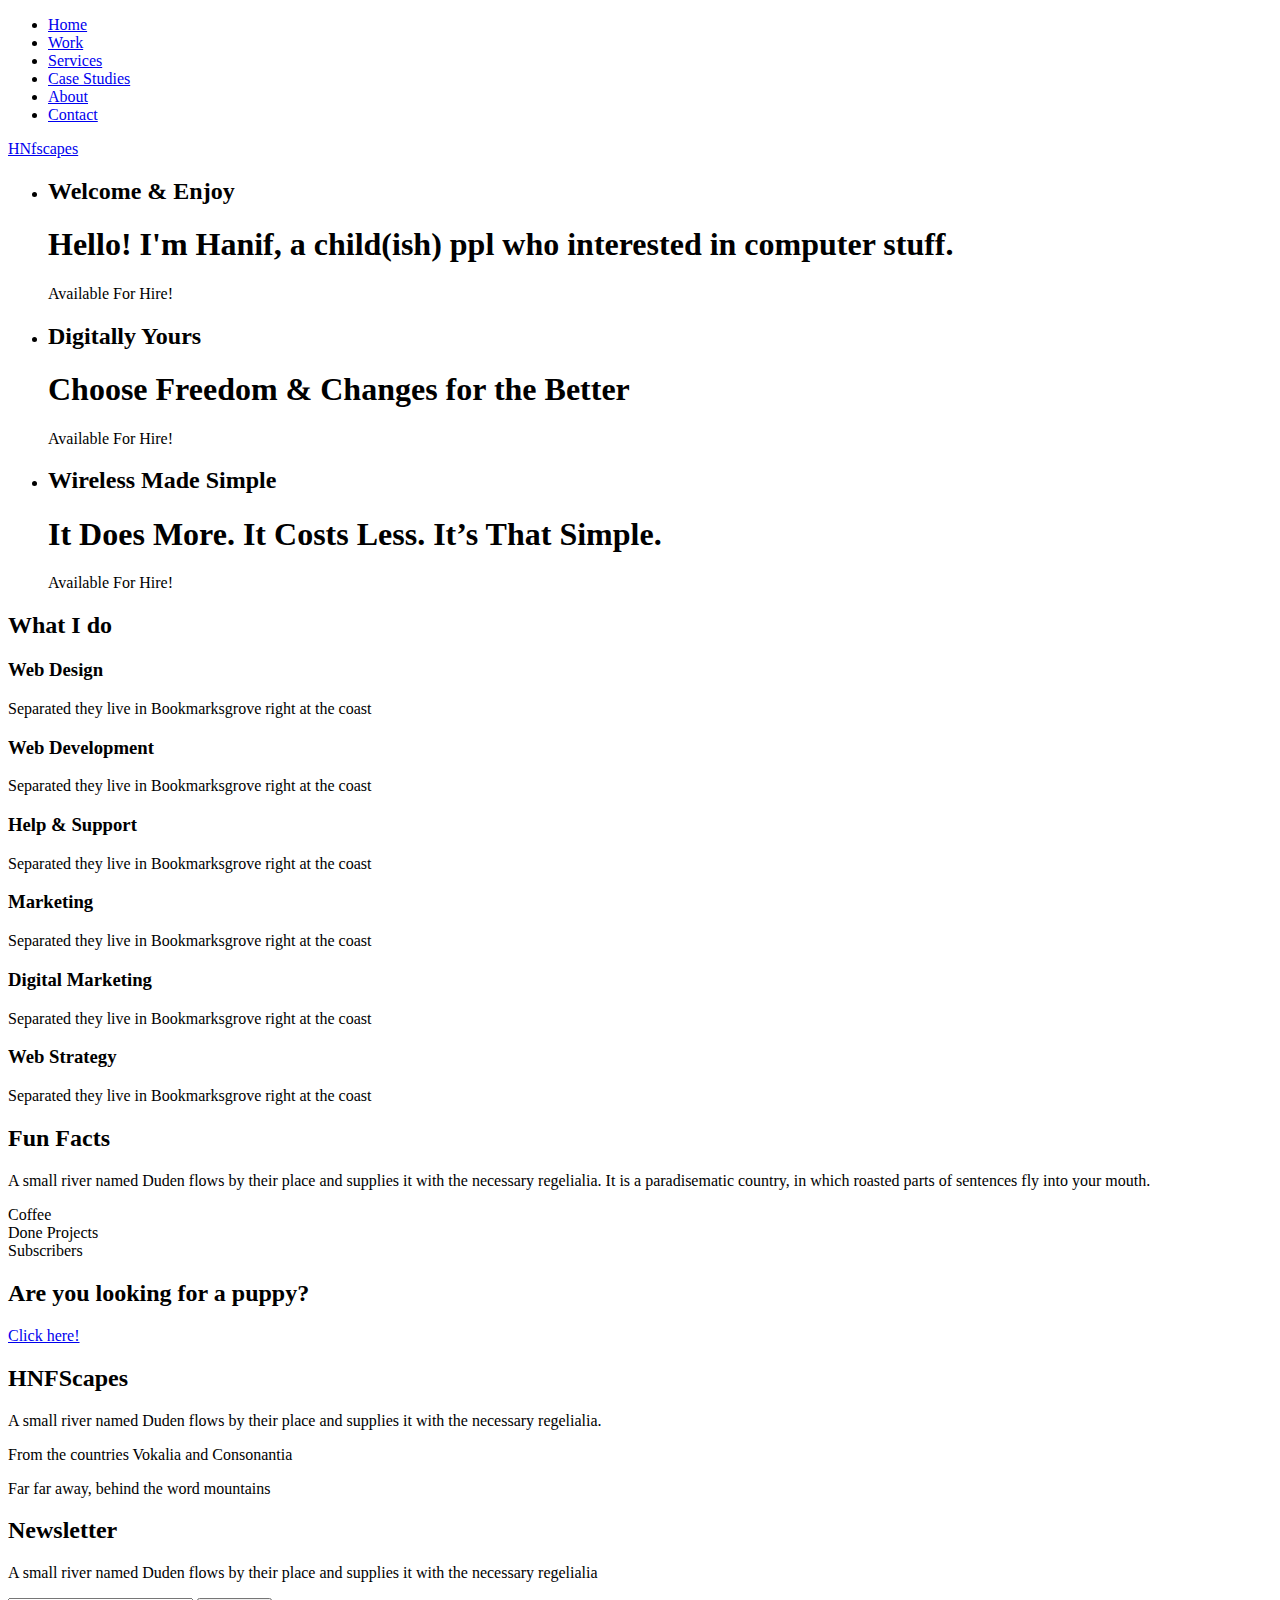
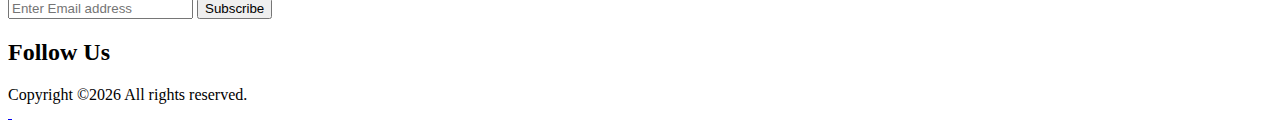
==== index.html @ 344402d0 "Add files via upload" ====
<!DOCTYPE HTML>
<html>
	<head>
	<meta charset="utf-8">
	<meta http-equiv="X-UA-Compatible" content="IE=edge">
	<title>hnfscapes.</title>
	<meta name="viewport" content="width=device-width, initial-scale=1">
	<meta name="description" content="" />
	<meta name="keywords" content="" />
	<meta name="author" content="" />

  <!-- Facebook and Twitter integration -->
	<meta property="og:title" content=""/>
	<meta property="og:image" content=""/>
	<meta property="og:url" content=""/>
	<meta property="og:site_name" content=""/>
	<meta property="og:description" content=""/>
	<meta name="twitter:title" content="" />
	<meta name="twitter:image" content="" />
	<meta name="twitter:url" content="" />
	<meta name="twitter:card" content="" />

	<!-- Place favicon.ico and apple-touch-icon.png in the root directory -->
	<link rel="shortcut icon" href="favicon.ico">

	<link href="https://fonts.googleapis.com/css?family=Inconsolata:400,700" rel="stylesheet">
	
	<!-- Animate.css -->
	<link rel="stylesheet" href="css/animate.css">
	<!-- Icomoon Icon Fonts-->
	<link rel="stylesheet" href="css/icomoon.css">
	<!-- Bootstrap  -->
	<link rel="stylesheet" href="css/bootstrap.css">
	<!-- Flexslider  -->
	<link rel="stylesheet" href="css/flexslider.css">
	<!-- Flexslider  -->
	<link rel="stylesheet" href="css/flexslider.css">
	<!-- Owl Carousel -->
	<link rel="stylesheet" href="css/owl.carousel.min.css">
	<link rel="stylesheet" href="css/owl.theme.default.min.css">

	<link rel="stylesheet" href="css/style.css">


	<!-- Modernizr JS -->
	<script src="js/modernizr-2.6.2.min.js"></script>
	<!-- FOR IE9 below -->
	<!--[if lt IE 9]>
	<script src="js/respond.min.js"></script>
	<![endif]-->

	</head>
	<body>

	<nav id="colorlib-main-nav" role="navigation">
		<a href="#" class="js-colorlib-nav-toggle colorlib-nav-toggle active"><i></i></a>
		<div class="js-fullheight colorlib-table">
			<div class="colorlib-table-cell js-fullheight">
				<ul>
					<li><a href="index.html">Home</a></li>
					<li><a href="work.html">Work</a></li>
					<li><a href="services.html">Services</a></li>
					<li><a href="blog.html">Case Studies</a></li>
					<li><a href="about.html">About</a></li>
					<li><a href="contact.html">Contact</a></li>
				</ul>
			</div>
		</div>
	</nav>
	
	<div id="colorlib-page">
		<header>
			<div class="container">
				<div class="row">
					<div class="col-md-12">
						<div class="colorlib-navbar-brand">
							<a class="colorlib-logo" href="index.html">HNfscapes</a>
						</div>
						<a href="#" class="js-colorlib-nav-toggle colorlib-nav-toggle"><i></i></a>
					</div>
				</div>
			</div>
		</header>
		<aside id="colorlib-hero">
			<div class="flexslider">
				<ul class="slides">
			   	<li style="background-image: url(images/img_bg_1.jpg);">
			   		<div class="overlay"></div>
			   		<div class="container">
			   			<div class="row">
				   			<div class="col-md-8 col-sm-12 col-md-offset-2 col-md-pull-2 slider-text">
				   				<div class="slider-text-inner">
				   					<h2>Welcome &amp; Enjoy</h2>
				   					<h1>Hello! I'm Hanif, 
										a child(ish) ppl who interested in computer stuff.</h1>
										<p><a class="btn btn-primary btn-learn">Available For Hire!</a></p>
				   				</div>
				   			</div>
				   		</div>
			   		</div>
			   	</li>
			   	<li style="background-image: url(images/img_bg_2.jpg);">
			   		<div class="overlay"></div>
			   		<div class="container">
			   			<div class="row">
				   			<div class="col-md-8 col-sm-12 col-md-offset-2 col-md-pull-2 slider-text">
				   				<div class="slider-text-inner">
				   					<h2>Digitally Yours</h2>
				   					<h1>Choose Freedom &amp; Changes for the Better</h1>
										<p><a class="btn btn-primary btn-learn">Available For Hire!</a></p>
				   				</div>
				   			</div>
				   		</div>
			   		</div>
			   	</li>
			   	<li style="background-image: url(images/img_bg_3.jpg);">
			   		<div class="overlay"></div>
			   		<div class="container">
			   			<div class="row">
				   			<div class="col-md-8 col-sm-12 col-md-offset-2 col-md-pull-2 slider-text">
				   				<div class="slider-text-inner">
				   					<h2>Wireless Made Simple</h2>
				   					<h1>It Does More. It Costs Less. It’s That Simple.</h1>
										<p><a class="btn btn-primary btn-learn">Available For Hire!</a></p>
				   				</div>
				   			</div>
				   		</div>
			   		</div>
			   	</li>
			  	</ul>
		  	</div>
		</aside>
		<div id="colorlib-services">
			<div class="container">
				<div class="row">
					<div class="col-md-8 col-md-offset-2 text-center animate-box intro-heading">
						<h2>What I do</h2>
					</div>
				</div>
				<div class="row">
					<div class="col-md-4 animate-box">
						<div class="services">
							<span class="icon"><i class="icon-pen3"></i></span>
							<div class="desc">
								<h3>Web Design</h3>
								<p>Separated they live in Bookmarksgrove right at the coast</p>
							</div>
						</div>
					</div>
					<div class="col-md-4 animate-box">
						<div class="services">
							<span class="icon"><i class="icon-diamond"></i></span>
							<div class="desc">
								<h3>Web Development</h3>
								<p>Separated they live in Bookmarksgrove right at the coast</p>
							</div>
						</div>
					</div>
					<div class="col-md-4 animate-box">
						<div class="services">
							<span class="icon"><i class="icon-paperplane"></i></span>
							<div class="desc">
								<h3>Help &amp; Support</h3>
								<p>Separated they live in Bookmarksgrove right at the coast</p>
							</div>
						</div>
					</div>
				</div>
				<div class="row">
					<div class="col-md-4 animate-box">
						<div class="services">
							<span class="icon"><i class="icon-params"></i></span>
							<div class="desc">
								<h3>Marketing</h3>
								<p>Separated they live in Bookmarksgrove right at the coast</p>
							</div>
						</div>
					</div>
					<div class="col-md-4 animate-box">
						<div class="services">
							<span class="icon"><i class="icon-photo"></i></span>
							<div class="desc">
								<h3>Digital Marketing</h3>
								<p>Separated they live in Bookmarksgrove right at the coast</p>
							</div>
						</div>
					</div>
					<div class="col-md-4 animate-box">
						<div class="services">
							<span class="icon"><i class="icon-bulb"></i></span>
							<div class="desc">
								<h3>Web Strategy</h3>
								<p>Separated they live in Bookmarksgrove right at the coast</p>
							</div>
						</div>
					</div>
				</div>
			</div>
		</div>
<div id="colorlib-counter" class="colorlib-counters">
	  <div class="container">
				<div class="row">
					<div class="col-md-8 col-md-offset-2 text-center animate-box intro-heading">
						<h2>Fun Facts</h2>
						<p>A small river named Duden flows by their place and supplies it with the necessary regelialia. It is a paradisematic country, in which roasted parts of sentences fly into your mouth.</p>
					</div>
				</div>
				<div class="row animate-box">
					<div class="col-md-10 col-md-offset-1">
						<div class="row">
							<div class="col-md-4 text-center">
								<span class="colorlib-counter js-counter" data-from="0" data-to="234" data-speed="5000" data-refresh-interval="50"></span>
								<span class="colorlib-counter-label">Coffee</span>
							</div>
							<div class="col-md-4 text-center">
								<span class="colorlib-counter js-counter" data-from="0" data-to="599" data-speed="5000" data-refresh-interval="50"></span>
								<span class="colorlib-counter-label">Done Projects</span>
							</div>
							<div class="col-md-4 text-center">
								<span class="colorlib-counter js-counter" data-from="0" data-to="1958" data-speed="5000" data-refresh-interval="50"></span>
								<span class="colorlib-counter-label">Subscribers</span>
							</div>
						</div>
					</div>
				</div>
			</div>
		</div>
<div id="colorlib-hire">
	  <div class="container">
				<div class="row">
					<div class="col-md-10 col-md-offset-1 col-md-pull-1 animate-box">
						<h2 class="heading">Are you looking for a puppy?</h2>
						<p><a href="#" class="btn btn-primary btn-lg">Click here!</a></p>
					</div>
				</div>
			</div>
		</div>

		<footer>
			<div id="footer">
				<div class="container">
					<div class="row">
						<div class="col-md-4 col-pb-sm">
							<div class="row">
								<div class="col-md-10">
									<h2>HNFScapes</h2>
									<p>A small river named Duden flows by their place and supplies it with the necessary regelialia.</p>
									<div class="row">
										<div class="col-md-6">
											<p>From the countries Vokalia and Consonantia</p>
										</div>
										<div class="col-md-6">
											<p>Far far away, behind the word mountains</p>
										</div>
									</div>
								</div>
							</div>
						</div>
						<div class="col-md-4 col-pb-sm">
							<h2>Newsletter</h2>
							<p>A small river named Duden flows by their place and supplies it with the necessary regelialia</p>
							<div class="subscribe text-center">
								<div class="form-group">
									<input type="text" class="form-control text-center" placeholder="Enter Email address">
									<input type="submit" value="Subscribe" class="btn btn-primary btn-custom">
								</div>
							</div>
						</div>
						<div class="col-md-4 col-pb-sm right-display">
							<h2>Follow Us</h2>
						  <p class="colorlib-social-icons colorlib-social-icons2">
								<a href="#"><i class="icon-facebook4"></i></a>
								<a href="#"><i class="icon-twitter3"></i></a>
								<a href="#"><i class="icon-googleplus"></i></a>
								<a href="#"><i class="icon-dribbble2"></i></a>
							</p>
							<p>
								<span class="block"><!-- Link back to Colorlib can't be removed. Template is licensed under CC BY 3.0. -->
Copyright &copy;<script>document.write(new Date().getFullYear());</script>
  All rights reserved.&nbsp;&nbsp;
 <!-- Link back to Colorlib can't be removed. Template is licensed under CC BY 3.0. -->
<br></span> 
								<span class="block"><a href="http://unsplash.co/" target="_blank">&nbsp;</a></span>
							</p>
						</div>
					</div>
				</div>
			</div>
		</footer>
	
	</div>

	<!-- jQuery -->
	<script src="js/jquery.min.js"></script>
	<!-- jQuery Easing -->
	<script src="js/jquery.easing.1.3.js"></script>
	<!-- Bootstrap -->
	<script src="js/bootstrap.min.js"></script>
	<!-- Waypoints -->
	<script src="js/jquery.waypoints.min.js"></script>
	<!-- Flexslider -->
	<script src="js/jquery.flexslider-min.js"></script>
	<!-- Counters -->
	<script src="js/jquery.countTo.js"></script>
	<!-- Owl Carousel -->
	<script src="js/owl.carousel.min.js"></script>

	<!-- Main JS (Do not remove) -->
	<script src="js/main.js"></script>

	</body>
</html>
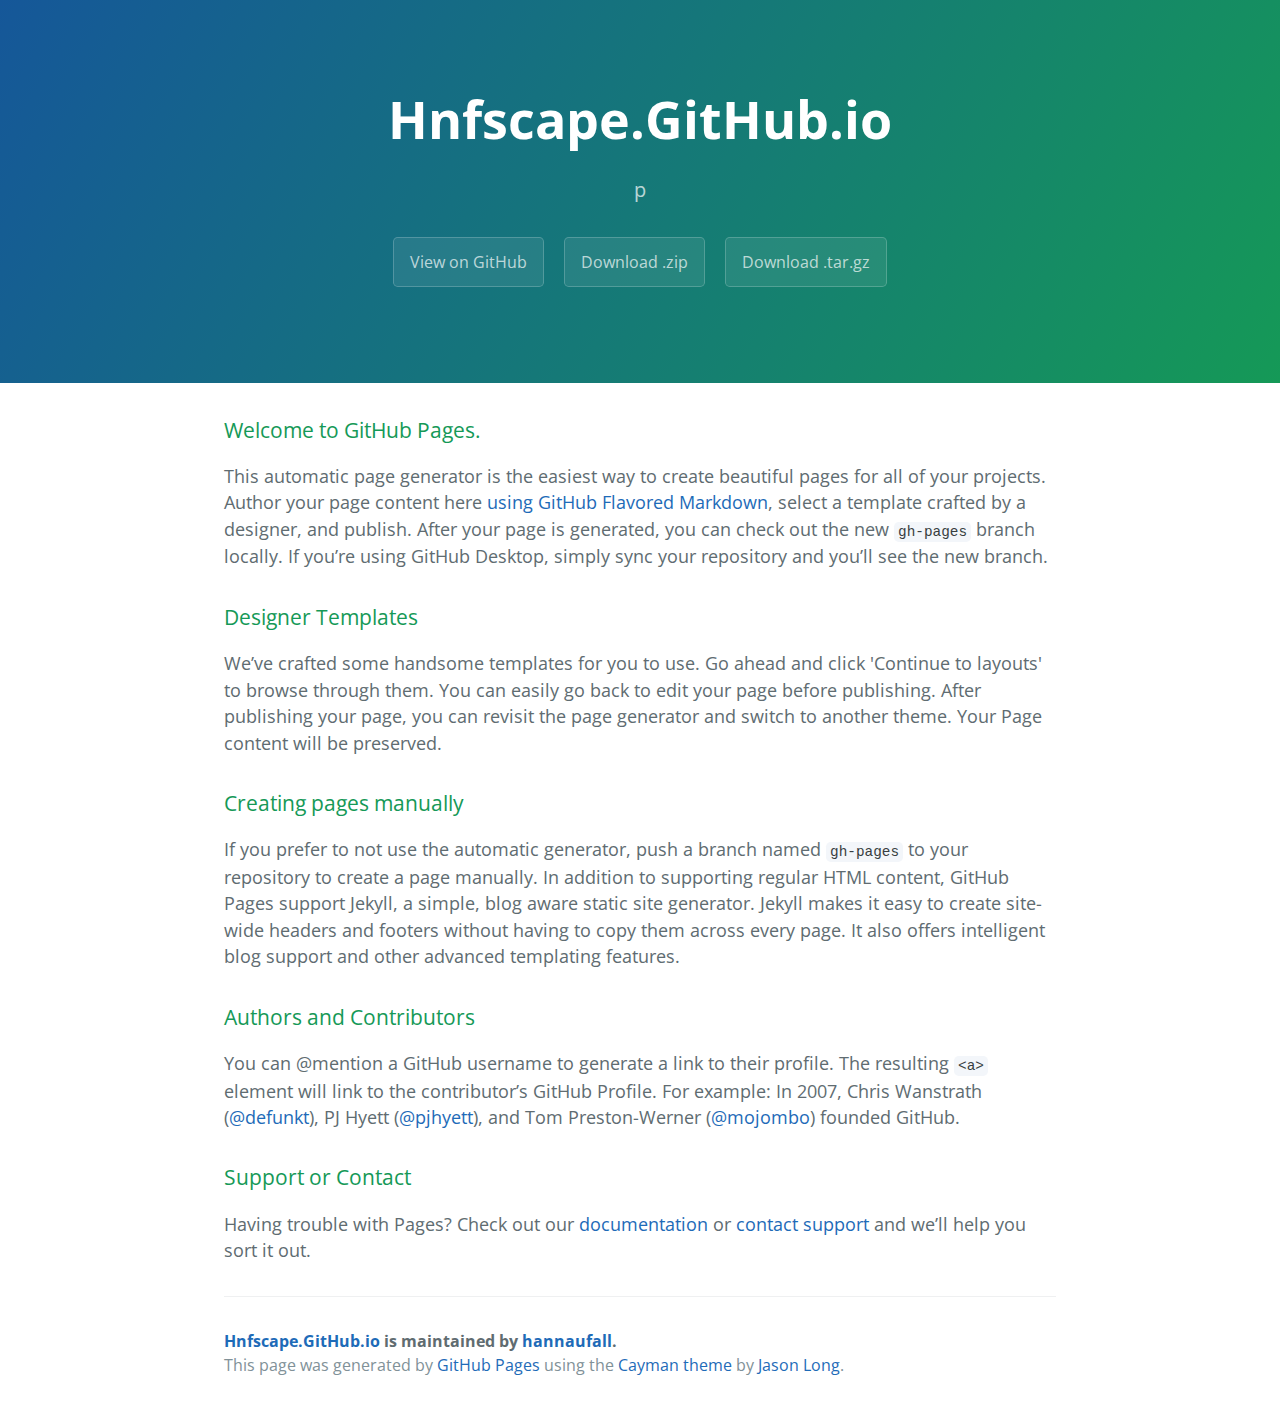
==== commit 55eadc60: "Create master branch via GitHub" ====
--- a/index.html
+++ b/index.html
@@ -1,313 +1,48 @@
-<!DOCTYPE HTML>
-<html>
-	<head>
-	<meta charset="utf-8">
-	<meta http-equiv="X-UA-Compatible" content="IE=edge">
-	<title>hnfscapes.</title>
-	<meta name="viewport" content="width=device-width, initial-scale=1">
-	<meta name="description" content="" />
-	<meta name="keywords" content="" />
-	<meta name="author" content="" />
-
-  <!-- Facebook and Twitter integration -->
-	<meta property="og:title" content=""/>
-	<meta property="og:image" content=""/>
-	<meta property="og:url" content=""/>
-	<meta property="og:site_name" content=""/>
-	<meta property="og:description" content=""/>
-	<meta name="twitter:title" content="" />
-	<meta name="twitter:image" content="" />
-	<meta name="twitter:url" content="" />
-	<meta name="twitter:card" content="" />
-
-	<!-- Place favicon.ico and apple-touch-icon.png in the root directory -->
-	<link rel="shortcut icon" href="favicon.ico">
-
-	<link href="https://fonts.googleapis.com/css?family=Inconsolata:400,700" rel="stylesheet">
-	
-	<!-- Animate.css -->
-	<link rel="stylesheet" href="css/animate.css">
-	<!-- Icomoon Icon Fonts-->
-	<link rel="stylesheet" href="css/icomoon.css">
-	<!-- Bootstrap  -->
-	<link rel="stylesheet" href="css/bootstrap.css">
-	<!-- Flexslider  -->
-	<link rel="stylesheet" href="css/flexslider.css">
-	<!-- Flexslider  -->
-	<link rel="stylesheet" href="css/flexslider.css">
-	<!-- Owl Carousel -->
-	<link rel="stylesheet" href="css/owl.carousel.min.css">
-	<link rel="stylesheet" href="css/owl.theme.default.min.css">
-
-	<link rel="stylesheet" href="css/style.css">
-
-
-	<!-- Modernizr JS -->
-	<script src="js/modernizr-2.6.2.min.js"></script>
-	<!-- FOR IE9 below -->
-	<!--[if lt IE 9]>
-	<script src="js/respond.min.js"></script>
-	<![endif]-->
-
-	</head>
-	<body>
-
-	<nav id="colorlib-main-nav" role="navigation">
-		<a href="#" class="js-colorlib-nav-toggle colorlib-nav-toggle active"><i></i></a>
-		<div class="js-fullheight colorlib-table">
-			<div class="colorlib-table-cell js-fullheight">
-				<ul>
-					<li><a href="index.html">Home</a></li>
-					<li><a href="work.html">Work</a></li>
-					<li><a href="services.html">Services</a></li>
-					<li><a href="blog.html">Case Studies</a></li>
-					<li><a href="about.html">About</a></li>
-					<li><a href="contact.html">Contact</a></li>
-				</ul>
-			</div>
-		</div>
-	</nav>
-	
-	<div id="colorlib-page">
-		<header>
-			<div class="container">
-				<div class="row">
-					<div class="col-md-12">
-						<div class="colorlib-navbar-brand">
-							<a class="colorlib-logo" href="index.html">HNfscapes</a>
-						</div>
-						<a href="#" class="js-colorlib-nav-toggle colorlib-nav-toggle"><i></i></a>
-					</div>
-				</div>
-			</div>
-		</header>
-		<aside id="colorlib-hero">
-			<div class="flexslider">
-				<ul class="slides">
-			   	<li style="background-image: url(images/img_bg_1.jpg);">
-			   		<div class="overlay"></div>
-			   		<div class="container">
-			   			<div class="row">
-				   			<div class="col-md-8 col-sm-12 col-md-offset-2 col-md-pull-2 slider-text">
-				   				<div class="slider-text-inner">
-				   					<h2>Welcome &amp; Enjoy</h2>
-				   					<h1>Hello! I'm Hanif, 
-										a child(ish) ppl who interested in computer stuff.</h1>
-										<p><a class="btn btn-primary btn-learn">Available For Hire!</a></p>
-				   				</div>
-				   			</div>
-				   		</div>
-			   		</div>
-			   	</li>
-			   	<li style="background-image: url(images/img_bg_2.jpg);">
-			   		<div class="overlay"></div>
-			   		<div class="container">
-			   			<div class="row">
-				   			<div class="col-md-8 col-sm-12 col-md-offset-2 col-md-pull-2 slider-text">
-				   				<div class="slider-text-inner">
-				   					<h2>Digitally Yours</h2>
-				   					<h1>Choose Freedom &amp; Changes for the Better</h1>
-										<p><a class="btn btn-primary btn-learn">Available For Hire!</a></p>
-				   				</div>
-				   			</div>
-				   		</div>
-			   		</div>
-			   	</li>
-			   	<li style="background-image: url(images/img_bg_3.jpg);">
-			   		<div class="overlay"></div>
-			   		<div class="container">
-			   			<div class="row">
-				   			<div class="col-md-8 col-sm-12 col-md-offset-2 col-md-pull-2 slider-text">
-				   				<div class="slider-text-inner">
-				   					<h2>Wireless Made Simple</h2>
-				   					<h1>It Does More. It Costs Less. It’s That Simple.</h1>
-										<p><a class="btn btn-primary btn-learn">Available For Hire!</a></p>
-				   				</div>
-				   			</div>
-				   		</div>
-			   		</div>
-			   	</li>
-			  	</ul>
-		  	</div>
-		</aside>
-		<div id="colorlib-services">
-			<div class="container">
-				<div class="row">
-					<div class="col-md-8 col-md-offset-2 text-center animate-box intro-heading">
-						<h2>What I do</h2>
-					</div>
-				</div>
-				<div class="row">
-					<div class="col-md-4 animate-box">
-						<div class="services">
-							<span class="icon"><i class="icon-pen3"></i></span>
-							<div class="desc">
-								<h3>Web Design</h3>
-								<p>Separated they live in Bookmarksgrove right at the coast</p>
-							</div>
-						</div>
-					</div>
-					<div class="col-md-4 animate-box">
-						<div class="services">
-							<span class="icon"><i class="icon-diamond"></i></span>
-							<div class="desc">
-								<h3>Web Development</h3>
-								<p>Separated they live in Bookmarksgrove right at the coast</p>
-							</div>
-						</div>
-					</div>
-					<div class="col-md-4 animate-box">
-						<div class="services">
-							<span class="icon"><i class="icon-paperplane"></i></span>
-							<div class="desc">
-								<h3>Help &amp; Support</h3>
-								<p>Separated they live in Bookmarksgrove right at the coast</p>
-							</div>
-						</div>
-					</div>
-				</div>
-				<div class="row">
-					<div class="col-md-4 animate-box">
-						<div class="services">
-							<span class="icon"><i class="icon-params"></i></span>
-							<div class="desc">
-								<h3>Marketing</h3>
-								<p>Separated they live in Bookmarksgrove right at the coast</p>
-							</div>
-						</div>
-					</div>
-					<div class="col-md-4 animate-box">
-						<div class="services">
-							<span class="icon"><i class="icon-photo"></i></span>
-							<div class="desc">
-								<h3>Digital Marketing</h3>
-								<p>Separated they live in Bookmarksgrove right at the coast</p>
-							</div>
-						</div>
-					</div>
-					<div class="col-md-4 animate-box">
-						<div class="services">
-							<span class="icon"><i class="icon-bulb"></i></span>
-							<div class="desc">
-								<h3>Web Strategy</h3>
-								<p>Separated they live in Bookmarksgrove right at the coast</p>
-							</div>
-						</div>
-					</div>
-				</div>
-			</div>
-		</div>
-<div id="colorlib-counter" class="colorlib-counters">
-	  <div class="container">
-				<div class="row">
-					<div class="col-md-8 col-md-offset-2 text-center animate-box intro-heading">
-						<h2>Fun Facts</h2>
-						<p>A small river named Duden flows by their place and supplies it with the necessary regelialia. It is a paradisematic country, in which roasted parts of sentences fly into your mouth.</p>
-					</div>
-				</div>
-				<div class="row animate-box">
-					<div class="col-md-10 col-md-offset-1">
-						<div class="row">
-							<div class="col-md-4 text-center">
-								<span class="colorlib-counter js-counter" data-from="0" data-to="234" data-speed="5000" data-refresh-interval="50"></span>
-								<span class="colorlib-counter-label">Coffee</span>
-							</div>
-							<div class="col-md-4 text-center">
-								<span class="colorlib-counter js-counter" data-from="0" data-to="599" data-speed="5000" data-refresh-interval="50"></span>
-								<span class="colorlib-counter-label">Done Projects</span>
-							</div>
-							<div class="col-md-4 text-center">
-								<span class="colorlib-counter js-counter" data-from="0" data-to="1958" data-speed="5000" data-refresh-interval="50"></span>
-								<span class="colorlib-counter-label">Subscribers</span>
-							</div>
-						</div>
-					</div>
-				</div>
-			</div>
-		</div>
-<div id="colorlib-hire">
-	  <div class="container">
-				<div class="row">
-					<div class="col-md-10 col-md-offset-1 col-md-pull-1 animate-box">
-						<h2 class="heading">Are you looking for a puppy?</h2>
-						<p><a href="#" class="btn btn-primary btn-lg">Click here!</a></p>
-					</div>
-				</div>
-			</div>
-		</div>
-
-		<footer>
-			<div id="footer">
-				<div class="container">
-					<div class="row">
-						<div class="col-md-4 col-pb-sm">
-							<div class="row">
-								<div class="col-md-10">
-									<h2>HNFScapes</h2>
-									<p>A small river named Duden flows by their place and supplies it with the necessary regelialia.</p>
-									<div class="row">
-										<div class="col-md-6">
-											<p>From the countries Vokalia and Consonantia</p>
-										</div>
-										<div class="col-md-6">
-											<p>Far far away, behind the word mountains</p>
-										</div>
-									</div>
-								</div>
-							</div>
-						</div>
-						<div class="col-md-4 col-pb-sm">
-							<h2>Newsletter</h2>
-							<p>A small river named Duden flows by their place and supplies it with the necessary regelialia</p>
-							<div class="subscribe text-center">
-								<div class="form-group">
-									<input type="text" class="form-control text-center" placeholder="Enter Email address">
-									<input type="submit" value="Subscribe" class="btn btn-primary btn-custom">
-								</div>
-							</div>
-						</div>
-						<div class="col-md-4 col-pb-sm right-display">
-							<h2>Follow Us</h2>
-						  <p class="colorlib-social-icons colorlib-social-icons2">
-								<a href="#"><i class="icon-facebook4"></i></a>
-								<a href="#"><i class="icon-twitter3"></i></a>
-								<a href="#"><i class="icon-googleplus"></i></a>
-								<a href="#"><i class="icon-dribbble2"></i></a>
-							</p>
-							<p>
-								<span class="block"><!-- Link back to Colorlib can't be removed. Template is licensed under CC BY 3.0. -->
-Copyright &copy;<script>document.write(new Date().getFullYear());</script>
-  All rights reserved.&nbsp;&nbsp;
- <!-- Link back to Colorlib can't be removed. Template is licensed under CC BY 3.0. -->
-<br></span> 
-								<span class="block"><a href="http://unsplash.co/" target="_blank">&nbsp;</a></span>
-							</p>
-						</div>
-					</div>
-				</div>
-			</div>
-		</footer>
-	
-	</div>
-
-	<!-- jQuery -->
-	<script src="js/jquery.min.js"></script>
-	<!-- jQuery Easing -->
-	<script src="js/jquery.easing.1.3.js"></script>
-	<!-- Bootstrap -->
-	<script src="js/bootstrap.min.js"></script>
-	<!-- Waypoints -->
-	<script src="js/jquery.waypoints.min.js"></script>
-	<!-- Flexslider -->
-	<script src="js/jquery.flexslider-min.js"></script>
-	<!-- Counters -->
-	<script src="js/jquery.countTo.js"></script>
-	<!-- Owl Carousel -->
-	<script src="js/owl.carousel.min.js"></script>
-
-	<!-- Main JS (Do not remove) -->
-	<script src="js/main.js"></script>
-
-	</body>
-</html>
-
+<!DOCTYPE html>
+<html lang="en-us">
+  <head>
+    <meta charset="UTF-8">
+    <title>Hnfscape.GitHub.io by hannaufall</title>
+    <meta name="viewport" content="width=device-width, initial-scale=1">
+    <link rel="stylesheet" type="text/css" href="stylesheets/normalize.css" media="screen">
+    <link href='https://fonts.googleapis.com/css?family=Open+Sans:400,700' rel='stylesheet' type='text/css'>
+    <link rel="stylesheet" type="text/css" href="stylesheets/stylesheet.css" media="screen">
+    <link rel="stylesheet" type="text/css" href="stylesheets/github-light.css" media="screen">
+  </head>
+  <body>
+    <section class="page-header">
+      <h1 class="project-name">Hnfscape.GitHub.io</h1>
+      <h2 class="project-tagline">p</h2>
+      <a href="https://github.com/hannaufall/hnfscape.github.io" class="btn">View on GitHub</a>
+      <a href="https://github.com/hannaufall/hnfscape.github.io/zipball/master" class="btn">Download .zip</a>
+      <a href="https://github.com/hannaufall/hnfscape.github.io/tarball/master" class="btn">Download .tar.gz</a>
+    </section>
+
+    <section class="main-content">
+      <h3>
+<a id="welcome-to-github-pages" class="anchor" href="#welcome-to-github-pages" aria-hidden="true"><span aria-hidden="true" class="octicon octicon-link"></span></a>Welcome to GitHub Pages.</h3>
+<p>This automatic page generator is the easiest way to create beautiful pages for all of your projects. Author your page content here <a href="https://guides.github.com/features/mastering-markdown/">using GitHub Flavored Markdown</a>, select a template crafted by a designer, and publish. After your page is generated, you can check out the new <code>gh-pages</code> branch locally. If you’re using GitHub Desktop, simply sync your repository and you’ll see the new branch.</p>
+<h3>
+<a id="designer-templates" class="anchor" href="#designer-templates" aria-hidden="true"><span aria-hidden="true" class="octicon octicon-link"></span></a>Designer Templates</h3>
+<p>We’ve crafted some handsome templates for you to use. Go ahead and click 'Continue to layouts' to browse through them. You can easily go back to edit your page before publishing. After publishing your page, you can revisit the page generator and switch to another theme. Your Page content will be preserved.</p>
+<h3>
+<a id="creating-pages-manually" class="anchor" href="#creating-pages-manually" aria-hidden="true"><span aria-hidden="true" class="octicon octicon-link"></span></a>Creating pages manually</h3>
+<p>If you prefer to not use the automatic generator, push a branch named <code>gh-pages</code> to your repository to create a page manually. In addition to supporting regular HTML content, GitHub Pages support Jekyll, a simple, blog aware static site generator. Jekyll makes it easy to create site-wide headers and footers without having to copy them across every page. It also offers intelligent blog support and other advanced templating features.</p>
+<h3>
+<a id="authors-and-contributors" class="anchor" href="#authors-and-contributors" aria-hidden="true"><span aria-hidden="true" class="octicon octicon-link"></span></a>Authors and Contributors</h3>
+<p>You can @mention a GitHub username to generate a link to their profile. The resulting <code>&lt;a&gt;</code> element will link to the contributor’s GitHub Profile. For example: In 2007, Chris Wanstrath (<a class="user-mention" data-hovercard-type="user" data-hovercard-url="/users/defunkt/hovercard" data-octo-click="hovercard-link-click" data-octo-dimensions="link_type:self" href="https://github.com/defunkt">@defunkt</a>), PJ Hyett (<a class="user-mention" data-hovercard-type="user" data-hovercard-url="/users/pjhyett/hovercard" data-octo-click="hovercard-link-click" data-octo-dimensions="link_type:self" href="https://github.com/pjhyett">@pjhyett</a>), and Tom Preston-Werner (<a class="user-mention" data-hovercard-type="user" data-hovercard-url="/users/mojombo/hovercard" data-octo-click="hovercard-link-click" data-octo-dimensions="link_type:self" href="https://github.com/mojombo">@mojombo</a>) founded GitHub.</p>
+<h3>
+<a id="support-or-contact" class="anchor" href="#support-or-contact" aria-hidden="true"><span aria-hidden="true" class="octicon octicon-link"></span></a>Support or Contact</h3>
+<p>Having trouble with Pages? Check out our <a href="https://help.github.com/pages">documentation</a> or <a href="https://github.com/contact">contact support</a> and we’ll help you sort it out.</p>
+
+      <footer class="site-footer">
+        <span class="site-footer-owner"><a href="https://github.com/hannaufall/hnfscape.github.io">Hnfscape.GitHub.io</a> is maintained by <a href="https://github.com/hannaufall">hannaufall</a>.</span>
+
+        <span class="site-footer-credits">This page was generated by <a href="https://pages.github.com">GitHub Pages</a> using the <a href="https://github.com/jasonlong/cayman-theme">Cayman theme</a> by <a href="https://twitter.com/jasonlong">Jason Long</a>.</span>
+      </footer>
+
+    </section>
+
+  
+  </body>
+</html>
--- a/stylesheets/stylesheet.css
+++ b/stylesheets/stylesheet.css
@@ -0,0 +1,245 @@
+* {
+  box-sizing: border-box; }
+
+body {
+  padding: 0;
+  margin: 0;
+  font-family: "Open Sans", "Helvetica Neue", Helvetica, Arial, sans-serif;
+  font-size: 16px;
+  line-height: 1.5;
+  color: #606c71; }
+
+a {
+  color: #1e6bb8;
+  text-decoration: none; }
+  a:hover {
+    text-decoration: underline; }
+
+.btn {
+  display: inline-block;
+  margin-bottom: 1rem;
+  color: rgba(255, 255, 255, 0.7);
+  background-color: rgba(255, 255, 255, 0.08);
+  border-color: rgba(255, 255, 255, 0.2);
+  border-style: solid;
+  border-width: 1px;
+  border-radius: 0.3rem;
+  transition: color 0.2s, background-color 0.2s, border-color 0.2s; }
+  .btn + .btn {
+    margin-left: 1rem; }
+
+.btn:hover {
+  color: rgba(255, 255, 255, 0.8);
+  text-decoration: none;
+  background-color: rgba(255, 255, 255, 0.2);
+  border-color: rgba(255, 255, 255, 0.3); }
+
+@media screen and (min-width: 64em) {
+  .btn {
+    padding: 0.75rem 1rem; } }
+
+@media screen and (min-width: 42em) and (max-width: 64em) {
+  .btn {
+    padding: 0.6rem 0.9rem;
+    font-size: 0.9rem; } }
+
+@media screen and (max-width: 42em) {
+  .btn {
+    display: block;
+    width: 100%;
+    padding: 0.75rem;
+    font-size: 0.9rem; }
+    .btn + .btn {
+      margin-top: 1rem;
+      margin-left: 0; } }
+
+.page-header {
+  color: #fff;
+  text-align: center;
+  background-color: #159957;
+  background-image: linear-gradient(120deg, #155799, #159957); }
+
+@media screen and (min-width: 64em) {
+  .page-header {
+    padding: 5rem 6rem; } }
+
+@media screen and (min-width: 42em) and (max-width: 64em) {
+  .page-header {
+    padding: 3rem 4rem; } }
+
+@media screen and (max-width: 42em) {
+  .page-header {
+    padding: 2rem 1rem; } }
+
+.project-name {
+  margin-top: 0;
+  margin-bottom: 0.1rem; }
+
+@media screen and (min-width: 64em) {
+  .project-name {
+    font-size: 3.25rem; } }
+
+@media screen and (min-width: 42em) and (max-width: 64em) {
+  .project-name {
+    font-size: 2.25rem; } }
+
+@media screen and (max-width: 42em) {
+  .project-name {
+    font-size: 1.75rem; } }
+
+.project-tagline {
+  margin-bottom: 2rem;
+  font-weight: normal;
+  opacity: 0.7; }
+
+@media screen and (min-width: 64em) {
+  .project-tagline {
+    font-size: 1.25rem; } }
+
+@media screen and (min-width: 42em) and (max-width: 64em) {
+  .project-tagline {
+    font-size: 1.15rem; } }
+
+@media screen and (max-width: 42em) {
+  .project-tagline {
+    font-size: 1rem; } }
+
+.main-content :first-child {
+  margin-top: 0; }
+.main-content img {
+  max-width: 100%; }
+.main-content h1, .main-content h2, .main-content h3, .main-content h4, .main-content h5, .main-content h6 {
+  margin-top: 2rem;
+  margin-bottom: 1rem;
+  font-weight: normal;
+  color: #159957; }
+.main-content p {
+  margin-bottom: 1em; }
+.main-content code {
+  padding: 2px 4px;
+  font-family: Consolas, "Liberation Mono", Menlo, Courier, monospace;
+  font-size: 0.9rem;
+  color: #383e41;
+  background-color: #f3f6fa;
+  border-radius: 0.3rem; }
+.main-content pre {
+  padding: 0.8rem;
+  margin-top: 0;
+  margin-bottom: 1rem;
+  font: 1rem Consolas, "Liberation Mono", Menlo, Courier, monospace;
+  color: #567482;
+  word-wrap: normal;
+  background-color: #f3f6fa;
+  border: solid 1px #dce6f0;
+  border-radius: 0.3rem; }
+  .main-content pre > code {
+    padding: 0;
+    margin: 0;
+    font-size: 0.9rem;
+    color: #567482;
+    word-break: normal;
+    white-space: pre;
+    background: transparent;
+    border: 0; }
+.main-content .highlight {
+  margin-bottom: 1rem; }
+  .main-content .highlight pre {
+    margin-bottom: 0;
+    word-break: normal; }
+.main-content .highlight pre, .main-content pre {
+  padding: 0.8rem;
+  overflow: auto;
+  font-size: 0.9rem;
+  line-height: 1.45;
+  border-radius: 0.3rem; }
+.main-content pre code, .main-content pre tt {
+  display: inline;
+  max-width: initial;
+  padding: 0;
+  margin: 0;
+  overflow: initial;
+  line-height: inherit;
+  word-wrap: normal;
+  background-color: transparent;
+  border: 0; }
+  .main-content pre code:before, .main-content pre code:after, .main-content pre tt:before, .main-content pre tt:after {
+    content: normal; }
+.main-content ul, .main-content ol {
+  margin-top: 0; }
+.main-content blockquote {
+  padding: 0 1rem;
+  margin-left: 0;
+  color: #819198;
+  border-left: 0.3rem solid #dce6f0; }
+  .main-content blockquote > :first-child {
+    margin-top: 0; }
+  .main-content blockquote > :last-child {
+    margin-bottom: 0; }
+.main-content table {
+  display: block;
+  width: 100%;
+  overflow: auto;
+  word-break: normal;
+  word-break: keep-all; }
+  .main-content table th {
+    font-weight: bold; }
+  .main-content table th, .main-content table td {
+    padding: 0.5rem 1rem;
+    border: 1px solid #e9ebec; }
+.main-content dl {
+  padding: 0; }
+  .main-content dl dt {
+    padding: 0;
+    margin-top: 1rem;
+    font-size: 1rem;
+    font-weight: bold; }
+  .main-content dl dd {
+    padding: 0;
+    margin-bottom: 1rem; }
+.main-content hr {
+  height: 2px;
+  padding: 0;
+  margin: 1rem 0;
+  background-color: #eff0f1;
+  border: 0; }
+
+@media screen and (min-width: 64em) {
+  .main-content {
+    max-width: 64rem;
+    padding: 2rem 6rem;
+    margin: 0 auto;
+    font-size: 1.1rem; } }
+
+@media screen and (min-width: 42em) and (max-width: 64em) {
+  .main-content {
+    padding: 2rem 4rem;
+    font-size: 1.1rem; } }
+
+@media screen and (max-width: 42em) {
+  .main-content {
+    padding: 2rem 1rem;
+    font-size: 1rem; } }
+
+.site-footer {
+  padding-top: 2rem;
+  margin-top: 2rem;
+  border-top: solid 1px #eff0f1; }
+
+.site-footer-owner {
+  display: block;
+  font-weight: bold; }
+
+.site-footer-credits {
+  color: #819198; }
+
+@media screen and (min-width: 64em) {
+  .site-footer {
+    font-size: 1rem; } }
+
+@media screen and (min-width: 42em) and (max-width: 64em) {
+  .site-footer {
+    font-size: 1rem; } }
+
+@media screen and (max-width: 42em) {
+  .site-footer {
+    font-size: 0.9rem; } }
--- a/stylesheets/github-light.css
+++ b/stylesheets/github-light.css
@@ -0,0 +1,130 @@
+/*!
+ * GitHub Light v0.4.1
+ * Copyright (c) 2012 - 2017 GitHub, Inc.
+ * Licensed under MIT (https://github.com/primer/github-syntax-theme-generator/blob/master/LICENSE)
+ */
+
+.pl-c /* comment, punctuation.definition.comment, string.comment */ {
+  color: #6a737d;
+}
+
+.pl-c1 /* constant, entity.name.constant, variable.other.constant, variable.language, support, meta.property-name, support.constant, support.variable, meta.module-reference, markup.raw, meta.diff.header, meta.output */,
+.pl-s .pl-v /* string variable */ {
+  color: #005cc5;
+}
+
+.pl-e /* entity */,
+.pl-en /* entity.name */ {
+  color: #6f42c1;
+}
+
+.pl-smi /* variable.parameter.function, storage.modifier.package, storage.modifier.import, storage.type.java, variable.other */,
+.pl-s .pl-s1 /* string source */ {
+  color: #24292e;
+}
+
+.pl-ent /* entity.name.tag, markup.quote */ {
+  color: #22863a;
+}
+
+.pl-k /* keyword, storage, storage.type */ {
+  color: #d73a49;
+}
+
+.pl-s /* string */,
+.pl-pds /* punctuation.definition.string, source.regexp, string.regexp.character-class */,
+.pl-s .pl-pse .pl-s1 /* string punctuation.section.embedded source */,
+.pl-sr /* string.regexp */,
+.pl-sr .pl-cce /* string.regexp constant.character.escape */,
+.pl-sr .pl-sre /* string.regexp source.ruby.embedded */,
+.pl-sr .pl-sra /* string.regexp string.regexp.arbitrary-repitition */ {
+  color: #032f62;
+}
+
+.pl-v /* variable */,
+.pl-smw /* sublimelinter.mark.warning */ {
+  color: #e36209;
+}
+
+.pl-bu /* invalid.broken, invalid.deprecated, invalid.unimplemented, message.error, brackethighlighter.unmatched, sublimelinter.mark.error */ {
+  color: #b31d28;
+}
+
+.pl-ii /* invalid.illegal */ {
+  color: #fafbfc;
+  background-color: #b31d28;
+}
+
+.pl-c2 /* carriage-return */ {
+  color: #fafbfc;
+  background-color: #d73a49;
+}
+
+.pl-c2::before /* carriage-return */ {
+  content: "^M";
+}
+
+.pl-sr .pl-cce /* string.regexp constant.character.escape */ {
+  font-weight: bold;
+  color: #22863a;
+}
+
+.pl-ml /* markup.list */ {
+  color: #735c0f;
+}
+
+.pl-mh /* markup.heading */,
+.pl-mh .pl-en /* markup.heading entity.name */,
+.pl-ms /* meta.separator */ {
+  font-weight: bold;
+  color: #005cc5;
+}
+
+.pl-mi /* markup.italic */ {
+  font-style: italic;
+  color: #24292e;
+}
+
+.pl-mb /* markup.bold */ {
+  font-weight: bold;
+  color: #24292e;
+}
+
+.pl-md /* markup.deleted, meta.diff.header.from-file, punctuation.definition.deleted */ {
+  color: #b31d28;
+  background-color: #ffeef0;
+}
+
+.pl-mi1 /* markup.inserted, meta.diff.header.to-file, punctuation.definition.inserted */ {
+  color: #22863a;
+  background-color: #f0fff4;
+}
+
+.pl-mc /* markup.changed, punctuation.definition.changed */ {
+  color: #e36209;
+  background-color: #ffebda;
+}
+
+.pl-mi2 /* markup.ignored, markup.untracked */ {
+  color: #f6f8fa;
+  background-color: #005cc5;
+}
+
+.pl-mdr /* meta.diff.range */ {
+  font-weight: bold;
+  color: #6f42c1;
+}
+
+.pl-ba /* brackethighlighter.tag, brackethighlighter.curly, brackethighlighter.round, brackethighlighter.square, brackethighlighter.angle, brackethighlighter.quote */ {
+  color: #586069;
+}
+
+.pl-sg /* sublimelinter.gutter-mark */ {
+  color: #959da5;
+}
+
+.pl-corl /* constant.other.reference.link, string.other.link */ {
+  text-decoration: underline;
+  color: #032f62;
+}
+
